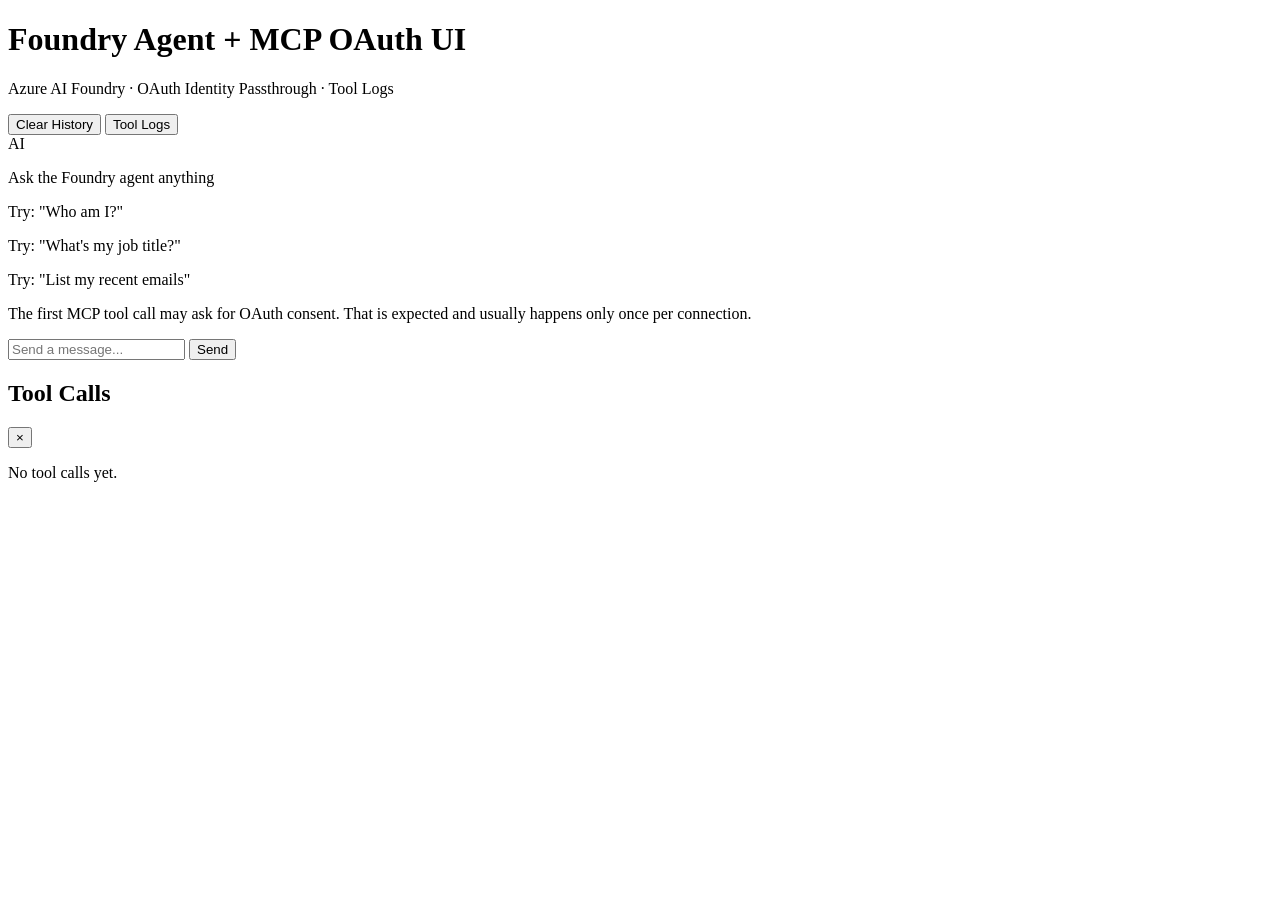
==== src/webapp-foundry-oauth/backend/static/index.html @ 7a121f1e "docs: add deployment reproduction and validation report" ====
<!doctype html>
<html lang="ja">
  <head>
    <meta charset="utf-8" />
    <meta name="viewport" content="width=device-width, initial-scale=1" />
    <title>Foundry Agent OAuth UI</title>
    <meta
      name="description"
      content="Azure AI Foundry Agent with MCP OAuth Identity Passthrough"
    />
    <link rel="stylesheet" href="/static/styles.css" />
  </head>
  <body>
    <div class="app-shell">
      <main class="chat-shell">
        <header class="app-header">
          <div>
            <h1>Foundry Agent + MCP OAuth UI</h1>
            <p>Azure AI Foundry · OAuth Identity Passthrough · Tool Logs</p>
          </div>
          <div class="header-actions">
            <button id="clear-history-button" class="secondary-button" type="button">
              Clear History
            </button>
            <button id="tool-toggle" class="secondary-button" type="button">
              <span>Tool Logs</span>
              <span id="tool-indicator" class="status-dot hidden"></span>
            </button>
          </div>
        </header>

        <section id="messages" class="messages" aria-live="polite">
          <div id="empty-state" class="empty-state">
            <div class="empty-icon">AI</div>
            <p class="empty-title">Ask the Foundry agent anything</p>
            <p>Try: "Who am I?"</p>
            <p>Try: "What's my job title?"</p>
            <p>Try: "List my recent emails"</p>
            <p class="empty-note">
              The first MCP tool call may ask for OAuth consent. That is
              expected and usually happens only once per connection.
            </p>
          </div>
        </section>

        <section id="cards" class="cards"></section>

        <form id="chat-form" class="input-bar">
          <input
            id="chat-input"
            type="text"
            autocomplete="off"
            placeholder="Send a message..."
          />
          <button id="send-button" type="submit">Send</button>
        </form>
      </main>

      <aside id="tool-panel" class="tool-panel tool-panel-closed">
        <div class="tool-panel-header">
          <h2>Tool Calls</h2>
          <button id="tool-close" class="icon-button" type="button">×</button>
        </div>
        <div id="tool-logs" class="tool-logs">
          <p class="tool-placeholder">No tool calls yet.</p>
        </div>
      </aside>
    </div>

    <script src="/static/app.js" defer></script>
  </body>
  </html>
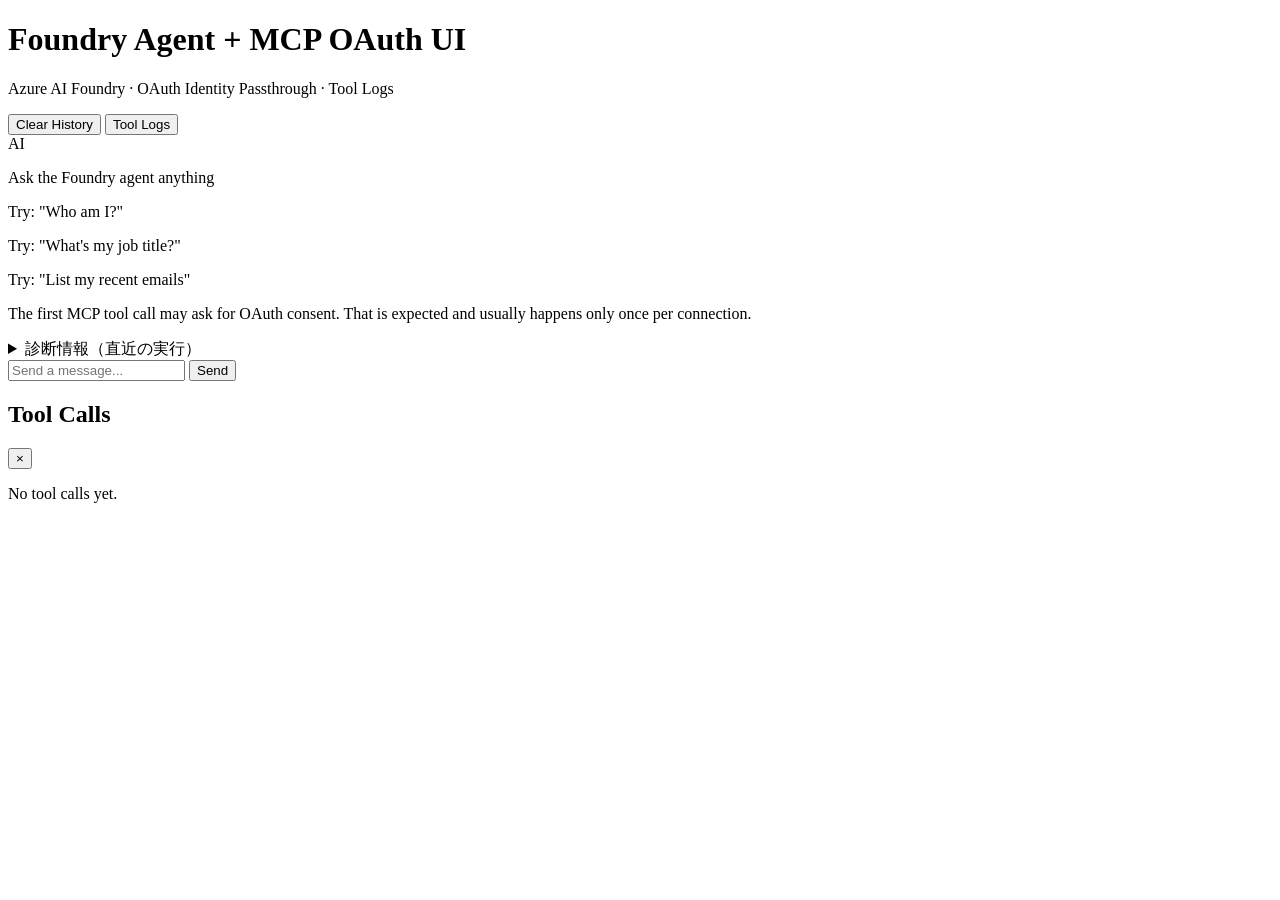
==== commit 4a75bc75: "refactor: simplify OBO integration and organize component sources and guides" ====
--- a/src/webapp-foundry-oauth/backend/static/index.html
+++ b/src/webapp-foundry-oauth/backend/static/index.html
@@ -45,6 +45,14 @@
 
         <section id="cards" class="cards"></section>
 
+        <details id="diagnostics-panel" class="diagnostics-panel">
+          <summary>診断情報（直近の実行）</summary>
+          <p class="diagnostics-note">Webから送信した値です。下流での受信・記録はAzure Traceで確認してください。baggageは許可したuser.idのみ表示します。</p>
+          <dl id="diagnostics-values"></dl>
+          <button id="copy-diagnostics" class="secondary-button" type="button">診断JSONをコピー</button>
+          <span id="diagnostics-copy-status" role="status"></span>
+        </details>
+
         <form id="chat-form" class="input-bar">
           <input
             id="chat-input"
